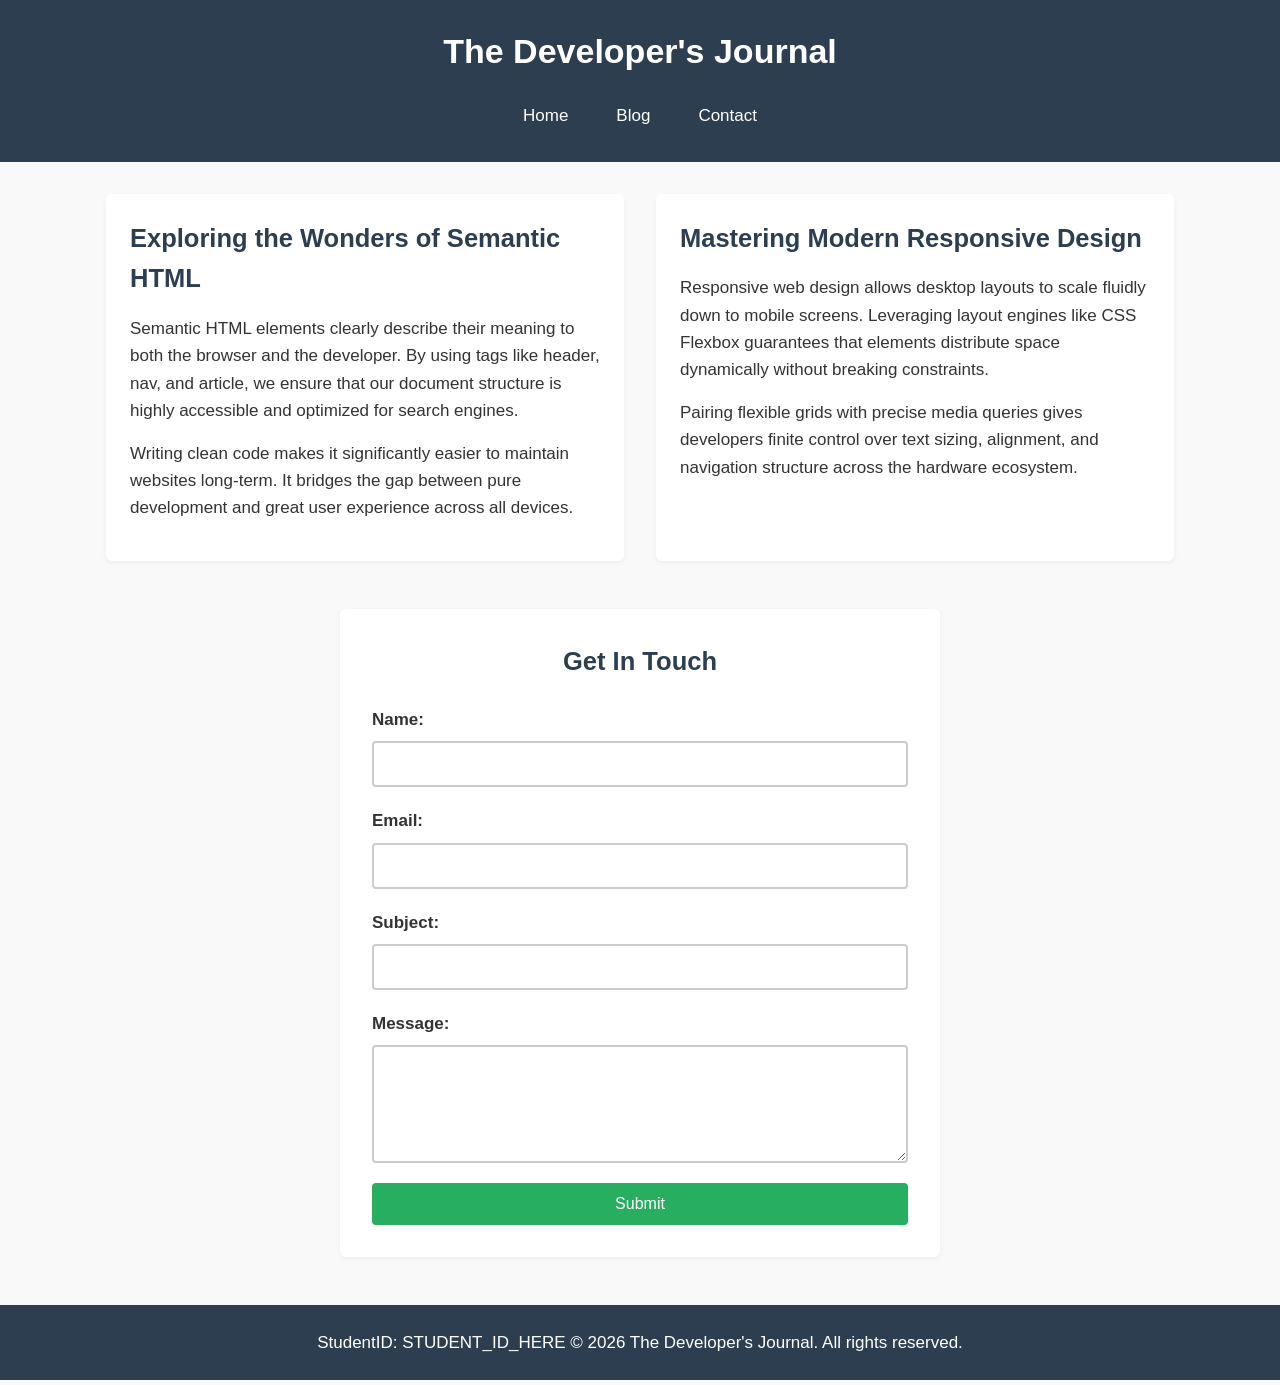
==== blog.html @ d60a50c8 "Create blog.html" ====
<!DOCTYPE html>
<html lang="en">
<head>
    <meta charset="UTF-8">
    <meta name="viewport" content="width=device-width, initial-scale=1.0">
    <title>My Responsive Blog</title>
    <link rel="stylesheet" href="styles.css">
</head>
<body>

    <header class="main-header">
        <h1>The Developer's Journal</h1>
        <nav class="nav-menu">
            <a href="#home">Home</a>
            <a href="#blog">Blog</a>
            <a href="#contact">Contact</a>
        </nav>
    </header>

    <main class="main-content">
        
        <section id="blog" class="articles-container">
            <article class="blog-article">
                <h2>Exploring the Wonders of Semantic HTML</h2>
                <p>Semantic HTML elements clearly describe their meaning to both the browser and the developer. By using tags like header, nav, and article, we ensure that our document structure is highly accessible and optimized for search engines.</p>
                <p>Writing clean code makes it significantly easier to maintain websites long-term. It bridges the gap between pure development and great user experience across all devices.</p>
            </article>

            <article class="blog-article">
                <h2>Mastering Modern Responsive Design</h2>
                <p>Responsive web design allows desktop layouts to scale fluidly down to mobile screens. Leveraging layout engines like CSS Flexbox guarantees that elements distribute space dynamically without breaking constraints.</p>
                <p>Pairing flexible grids with precise media queries gives developers finite control over text sizing, alignment, and navigation structure across the hardware ecosystem.</p>
            </article>
        </section>

        <section id="contact" class="contact-section">
            <h2>Get In Touch</h2>
            <form class="contact-form">
                <div class="form-group">
                    <label for="name">Name:</label>
                    <input type="text" id="name" name="name" required>
                </div>

                <div class="form-group">
                    <label for="email">Email:</label>
                    <input type="email" id="email" name="email" required>
                </div>

                <div class="form-group">
                    <label for="subject">Subject:</label>
                    <input type="text" id="subject" name="subject">
                </div>

                <div class="form-group">
                    <label for="message">Message:</label>
                    <textarea id="message" name="message" rows="5" required></textarea>
                </div>

                <button type="submit" class="submit-btn">Submit</button>
            </form>
        </section>

    </main>

    <footer class="main-footer">
        <p>StudentID: STUDENT_ID_HERE &copy; 2026 The Developer's Journal. All rights reserved.</p>
    </footer>

</body>
</html>
---- styles.css ----
/* ==========================================================================
   Base Styles & Reset
   ========================================================================== */
* {
    box-sizing: border-box;
    margin: 0;
    padding: 0;
}

body {
    font-family: Arial, sans-serif;
    line-height: 1.6;
    color: #333;
    background-color: #f9f9f9;
}

/* Task 6: Keyframes Fade-In Effect */
@keyframes fadeIn {
    from {
        opacity: 0;
        transform: translateY(15px);
    }
    to {
        opacity: 1;
        transform: translateY(0);
    }
}

/* Apply Fade-In to Main Content */
.main-content {
    animation: fadeIn 0.8s ease-out;
}

/* ==========================================================================
   Header & Navigation (Task 4 & Task 6)
   ========================================================================== */
.main-header {
    background-color: #2c3e50;
    color: #fff;
    padding: 1.5rem;
    text-align: center;
}

.main-header h1 {
    margin-bottom: 1rem;
}

.nav-menu {
    display: flex;
    justify-content: center;
    gap: 1rem;
}

.nav-menu a {
    color: #fff;
    text-decoration: none;
    padding: 0.5rem 1rem;
    border-radius: 4px;
    /* Task 6: Smooth hover effect transition */
    transition: background-color 0.3s ease;
}

/* Task 6: Change link background color on hover */
.nav-menu a:hover {
    background-color: #34495e;
}

/* ==========================================================================
   Layout Containers & Centering (Task 4)
   ========================================================================== */
.main-content {
    max-width: 1100px;
    margin: 2rem auto;
    padding: 0 1rem;
}

.articles-container {
    display: flex;
    gap: 2rem;
    margin-bottom: 3rem;
}

.blog-article {
    background: #fff;
    padding: 1.5rem;
    border-radius: 6px;
    box-shadow: 0 2px 5px rgba(0,0,0,0.05);
    flex: 1; /* Ensures equal scaling sizing */
}

.blog-article h2 {
    margin-bottom: 1rem;
    color: #2c3e50;
}

.blog-article p {
    margin-bottom: 1rem;
}

/* ==========================================================================
   Form Styling & Scaling (Task 4 & Task 6)
   ========================================================================== */
.contact-section {
    background: #fff;
    padding: 2rem;
    border-radius: 6px;
    box-shadow: 0 2px 5px rgba(0,0,0,0.05);
    max-width: 600px;
    margin: 0 auto 3rem auto; /* Centers the contact form container */
}

.contact-section h2 {
    text-align: center;
    margin-bottom: 1.5rem;
    color: #2c3e50;
}

.form-group {
    margin-bottom: 1.25rem;
    display: flex;
    flex-direction: column;
}

.form-group label {
    margin-bottom: 0.5rem;
    font-weight: bold;
}

.form-group input,
.form-group textarea {
    padding: 0.75rem;
    border: 2px solid #ccc;
    border-radius: 4px;
    font-size: 1rem;
    width: 100%; /* Ensures fields scale to match container width */
    /* Task 6: Transition for border/background changes */
    transition: border-color 0.3s ease, background-color 0.3s ease;
}

/* Task 6: Hover and Focus transitions for form elements */
.form-group input:hover,
.form-group textarea:hover {
    border-color: #999;
}

.form-group input:focus,
.form-group textarea:focus {
    outline: none;
    border-color: #3498db;
    background-color: #f7faff;
}

.submit-btn {
    background-color: #27ae60;
    color: white;
    border: none;
    padding: 0.75rem 1.5rem;
    font-size: 1rem;
    border-radius: 4px;
    cursor: pointer;
    width: 100%;
    transition: background-color 0.3s ease;
}

.submit-btn:hover {
    background-color: #219653;
}

/* ==========================================================================
   Footer
   ========================================================================== */
.main-footer {
    text-align: center;
    padding: 1.5rem;
    background-color: #2c3e50;
    color: white;
    margin-top: auto;
}

/* ==========================================================================
   Task 5: Media Queries
   ========================================================================== */

/* Breakpoint 1: Phones (max-width: 767px) */
@media (max-width: 767px) {
    /* Task 4: Stack the blog articles vertically on small screens */
    .articles-container {
        flex-direction: column;
    }
    
    .main-header h1 {
        font-size: 1.5rem;
    }
    
    .nav-menu {
        gap: 0.5rem;
    }
}

/* Breakpoint 2: Tablets (min-width: 768px and max-width: 1024px) */
@media (min-width: 768px) and (max-width: 1024px) {
    .articles-container {
        /* Display articles side-by-side but reduce gap size for medium screens */
        flex-direction: row;
        gap: 1rem;
    }
    
    .contact-section {
        max-width: 80% ; /* Lets form adapt dynamically on tablets */
    }
}

/* Breakpoint 3: Desktops (min-width: 1025px) */
@media (min-width: 1025px) {
    .articles-container {
        flex-direction: row;
        gap: 2rem;
    }
    
    body {
        font-size: 17px; /* Slightly upscale body text for large monitors */
    }
}
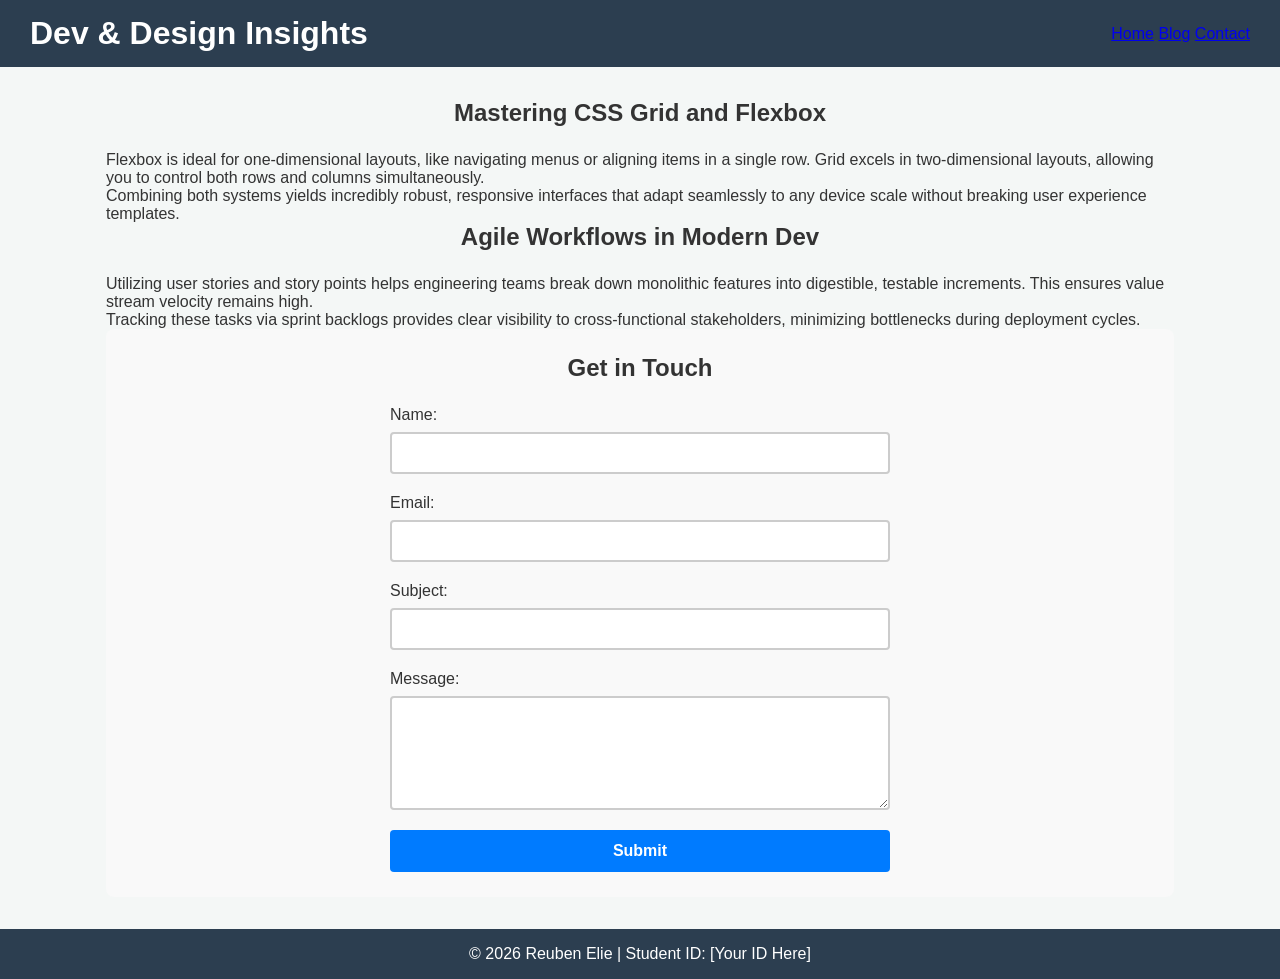
==== commit 5f7deb50: "Create blog.html" ====
--- a/blog.html
+++ b/blog.html
@@ -8,62 +8,61 @@
 </head>
 <body>
 
-    <header class="main-header">
-        <h1>The Developer's Journal</h1>
-        <nav class="nav-menu">
-            <a href="#home">Home</a>
-            <a href="#blog">Blog</a>
-            <a href="#contact">Contact</a>
+    <header class="blog-header">
+        <h1>Dev & Design Insights</h1>
+        <nav class="blog-nav">
+            <a href="index.html">Home</a>
+            <a href="blog.html" class="active">Blog</a>
+            <a href="storefront.html">Contact</a>
         </nav>
     </header>
 
-    <main class="main-content">
+    <main class="blog-container animate-fade-in">
         
-        <section id="blog" class="articles-container">
-            <article class="blog-article">
-                <h2>Exploring the Wonders of Semantic HTML</h2>
-                <p>Semantic HTML elements clearly describe their meaning to both the browser and the developer. By using tags like header, nav, and article, we ensure that our document structure is highly accessible and optimized for search engines.</p>
-                <p>Writing clean code makes it significantly easier to maintain websites long-term. It bridges the gap between pure development and great user experience across all devices.</p>
+        <div class="articles-layout">
+            <article class="blog-post">
+                <h2>Mastering CSS Grid and Flexbox</h2>
+                <p>Flexbox is ideal for one-dimensional layouts, like navigating menus or aligning items in a single row. Grid excels in two-dimensional layouts, allowing you to control both rows and columns simultaneously.</p>
+                <p>Combining both systems yields incredibly robust, responsive interfaces that adapt seamlessly to any device scale without breaking user experience templates.</p>
             </article>
 
-            <article class="blog-article">
-                <h2>Mastering Modern Responsive Design</h2>
-                <p>Responsive web design allows desktop layouts to scale fluidly down to mobile screens. Leveraging layout engines like CSS Flexbox guarantees that elements distribute space dynamically without breaking constraints.</p>
-                <p>Pairing flexible grids with precise media queries gives developers finite control over text sizing, alignment, and navigation structure across the hardware ecosystem.</p>
+            <article class="blog-post">
+                <h2>Agile Workflows in Modern Dev</h2>
+                <p>Utilizing user stories and story points helps engineering teams break down monolithic features into digestible, testable increments. This ensures value stream velocity remains high.</p>
+                <p>Tracking these tasks via sprint backlogs provides clear visibility to cross-functional stakeholders, minimizing bottlenecks during deployment cycles.</p>
             </article>
-        </section>
+        </div>
 
-        <section id="contact" class="contact-section">
-            <h2>Get In Touch</h2>
+        <section class="contact-section">
+            <h2>Get in Touch</h2>
             <form class="contact-form">
                 <div class="form-group">
                     <label for="name">Name:</label>
-                    <input type="text" id="name" name="name" required>
+                    <input type="text" id="name" required>
                 </div>
-
+                
                 <div class="form-group">
                     <label for="email">Email:</label>
-                    <input type="email" id="email" name="email" required>
+                    <input type="email" id="email" required>
                 </div>
-
+                
                 <div class="form-group">
                     <label for="subject">Subject:</label>
-                    <input type="text" id="subject" name="subject">
-                </div>
-
+                    <input type="text" id="subject"> </div>
+                
                 <div class="form-group">
                     <label for="message">Message:</label>
-                    <textarea id="message" name="message" rows="5" required></textarea>
+                    <textarea id="message" rows="5" required></textarea>
                 </div>
-
+                
                 <button type="submit" class="submit-btn">Submit</button>
             </form>
         </section>
 
     </main>
 
-    <footer class="main-footer">
-        <p>StudentID: STUDENT_ID_HERE &copy; 2026 The Developer's Journal. All rights reserved.</p>
+    <footer>
+        <p>&copy; 2026 Reuben Elie | Student ID: [Your ID Here]</p>
     </footer>
 
 </body>
--- a/styles.css
+++ b/styles.css
@@ -1,223 +1,266 @@
-/* ==========================================================================
-   Base Styles & Reset
-   ========================================================================== */
+/* Universal Resets */
 * {
     box-sizing: border-box;
     margin: 0;
     padding: 0;
+    font-family: 'Segoe UI', Tahoma, Geneva, Verdana, sans-serif;
 }
 
 body {
-    font-family: Arial, sans-serif;
-    line-height: 1.6;
+    background-color: #f4f7f6;
     color: #333;
-    background-color: #f9f9f9;
-}
-
-/* Task 6: Keyframes Fade-In Effect */
-@keyframes fadeIn {
-    from {
-        opacity: 0;
-        transform: translateY(15px);
-    }
-    to {
-        opacity: 1;
-        transform: translateY(0);
-    }
-}
-
-/* Apply Fade-In to Main Content */
-.main-content {
-    animation: fadeIn 0.8s ease-out;
-}
-
-/* ==========================================================================
-   Header & Navigation (Task 4 & Task 6)
-   ========================================================================== */
-.main-header {
+    display: flex;
+    flex-direction: column;
+    min-height: 100vh;
+}
+
+/* Header & Navigation */
+header {
     background-color: #2c3e50;
-    color: #fff;
+    color: white;
     padding: 1.5rem;
     text-align: center;
 }
 
-.main-header h1 {
-    margin-bottom: 1rem;
-}
-
-.nav-menu {
-    display: flex;
-    justify-content: center;
-    gap: 1rem;
-}
-
-.nav-menu a {
-    color: #fff;
+nav ul {
+    list-style: none;
+    margin-top: 1rem;
+}
+
+nav ul li {
+    display: inline;
+    margin: 0 15px;
+}
+
+nav ul li a {
+    color: #00bcd4;
     text-decoration: none;
-    padding: 0.5rem 1rem;
-    border-radius: 4px;
-    /* Task 6: Smooth hover effect transition */
-    transition: background-color 0.3s ease;
-}
-
-/* Task 6: Change link background color on hover */
-.nav-menu a:hover {
-    background-color: #34495e;
-}
-
-/* ==========================================================================
-   Layout Containers & Centering (Task 4)
-   ========================================================================== */
-.main-content {
+    font-weight: bold;
+}
+
+nav ul li a.active {
+    color: #ffffff;
+    border-bottom: 2px solid #ffffff;
+}
+
+/* Main Content Area */
+main {
     max-width: 1100px;
     margin: 2rem auto;
     padding: 0 1rem;
-}
-
-.articles-container {
-    display: flex;
+    flex: 1;
+}
+
+main h2 {
+    margin-bottom: 1.5rem;
+    text-align: center;
+}
+
+/* The Product Grid Display */
+.product-grid {
+    display: grid;
+    grid-template-columns: repeat(auto-fit, minmax(250px, 1fr));
     gap: 2rem;
-    margin-bottom: 3rem;
-}
-
-.blog-article {
-    background: #fff;
+}
+
+/* Individual Product Cards */
+.product-card {
+    background: white;
     padding: 1.5rem;
-    border-radius: 6px;
-    box-shadow: 0 2px 5px rgba(0,0,0,0.05);
-    flex: 1; /* Ensures equal scaling sizing */
-}
-
-.blog-article h2 {
+    border-radius: 8px;
+    box-shadow: 0 4px 6px rgba(0, 0, 0, 0.1);
+    text-align: center;
+    transition: transform 0.2s;
+}
+
+.product-card:hover {
+    transform: translateY(-5px);
+}
+
+.product-card img {
+    max-width: 100%;
+    border-radius: 4px;
     margin-bottom: 1rem;
-    color: #2c3e50;
-}
-
-.blog-article p {
+}
+
+.product-card h3 {
+    font-size: 1.2rem;
+    margin-bottom: 0.5rem;
+}
+
+.product-card .price {
+    color: #e74c3c;
+    font-weight: bold;
+    font-size: 1.1rem;
     margin-bottom: 1rem;
 }
 
-/* ==========================================================================
-   Form Styling & Scaling (Task 4 & Task 6)
-   ========================================================================== */
-.contact-section {
-    background: #fff;
-    padding: 2rem;
-    border-radius: 6px;
-    box-shadow: 0 2px 5px rgba(0,0,0,0.05);
-    max-width: 600px;
-    margin: 0 auto 3rem auto; /* Centers the contact form container */
-}
-
-.contact-section h2 {
-    text-align: center;
-    margin-bottom: 1.5rem;
-    color: #2c3e50;
-}
-
-.form-group {
-    margin-bottom: 1.25rem;
-    display: flex;
-    flex-direction: column;
-}
-
-.form-group label {
-    margin-bottom: 0.5rem;
-    font-weight: bold;
-}
-
-.form-group input,
-.form-group textarea {
-    padding: 0.75rem;
-    border: 2px solid #ccc;
-    border-radius: 4px;
-    font-size: 1rem;
-    width: 100%; /* Ensures fields scale to match container width */
-    /* Task 6: Transition for border/background changes */
-    transition: border-color 0.3s ease, background-color 0.3s ease;
-}
-
-/* Task 6: Hover and Focus transitions for form elements */
-.form-group input:hover,
-.form-group textarea:hover {
-    border-color: #999;
-}
-
-.form-group input:focus,
-.form-group textarea:focus {
-    outline: none;
-    border-color: #3498db;
-    background-color: #f7faff;
-}
-
-.submit-btn {
-    background-color: #27ae60;
+/* Call to Action Buttons */
+.buy-btn {
+    background-color: #2ecc71;
     color: white;
     border: none;
-    padding: 0.75rem 1.5rem;
+    padding: 0.6rem 1.2rem;
     font-size: 1rem;
     border-radius: 4px;
     cursor: pointer;
     width: 100%;
-    transition: background-color 0.3s ease;
-}
-
-.submit-btn:hover {
-    background-color: #219653;
-}
-
-/* ==========================================================================
-   Footer
-   ========================================================================== */
-.main-footer {
-    text-align: center;
-    padding: 1.5rem;
+    font-weight: bold;
+}
+
+.buy-btn:hover {
+    background-color: #27ae60;
+}
+
+/* Footer styling */
+footer {
     background-color: #2c3e50;
     color: white;
+    text-align: center;
+    padding: 1rem;
     margin-top: auto;
 }
 
 /* ==========================================================================
-   Task 5: Media Queries
+   Base & Layout Components (Mobile-First)
    ========================================================================== */
 
-/* Breakpoint 1: Phones (max-width: 767px) */
-@media (max-width: 767px) {
-    /* Task 4: Stack the blog articles vertically on small screens */
-    .articles-container {
-        flex-direction: column;
-    }
-    
-    .main-header h1 {
-        font-size: 1.5rem;
-    }
-    
-    .nav-menu {
-        gap: 0.5rem;
-    }
-}
-
-/* Breakpoint 2: Tablets (min-width: 768px and max-width: 1024px) */
-@media (min-width: 768px) and (max-width: 1024px) {
-    .articles-container {
-        /* Display articles side-by-side but reduce gap size for medium screens */
+/* Navigational Menu Flexbox */
+header nav ul.nav-menu {
+    display: flex;
+    flex-direction: row;
+    gap: 15px;
+    list-style: none;
+    padding: 0;
+    margin: 0;
+}
+
+/* Main Content Area Flexbox */
+.main-content {
+    display: flex;
+    flex-direction: column;
+    gap: 40px;
+    padding: 20px;
+    max-width: 1200px;
+    margin: 0 auto;
+}
+
+/* Contact Form Container Flexbox */
+.contact-form {
+    display: flex;
+    flex-direction: column;
+    gap: 20px;
+    width: 100%;
+    max-width: 500px;
+    margin: 0 auto;
+}
+
+/* Individual Form Group Layout */
+.form-group {
+    display: flex;
+    flex-direction: column;
+    gap: 8px;
+}
+
+/* ==========================================================================
+   Form Styling & Interactivity
+   ========================================================================== */
+
+/* Input and Textarea Fields */
+.contact-form input[type="text"],
+.contact-form input[type="email"],
+.contact-form textarea {
+    width: 100%;
+    padding: 10px;
+    border: 2px solid #ccc;
+    border-radius: 4px;
+    font-size: 1rem;
+    box-sizing: border-box;
+    /* Smooth interaction transition */
+    transition: border-color 0.3s ease;
+}
+
+/* Interactive Hover and Focus Effects for Inputs */
+.contact-form input[type="text"]:hover,
+.contact-form input[type="email"]:hover,
+.contact-form textarea:hover {
+    border-color: #888;
+}
+
+.contact-form input[type="text"]:focus,
+.contact-form input[type="email"]:focus,
+.contact-form textarea:focus {
+    border-color: #0056b3;
+    outline: none;
+}
+
+/* Submit Button Base Styling */
+.submit-btn {
+    padding: 12px 20px;
+    background-color: #007bff;
+    color: #fff;
+    border: none;
+    border-radius: 4px;
+    font-size: 1rem;
+    cursor: pointer;
+    font-weight: bold;
+    /* Smooth background color transition */
+    transition: background-color 0.3s ease;
+}
+
+/* Interactive Hover and Focus Effects for Button */
+.submit-btn:hover,
+.submit-btn:focus {
+    background-color: #0056b3;
+    outline: none;
+}
+
+
+/* ==========================================================================
+   Responsive Design (Media Queries)
+   ========================================================================== */
+
+/* Phone Display (Base layout is already mobile-first)
+   Minimum mobile breakpoints typically handle screens up to 480px
+*/
+@media min-width: 320px) {
+    /* Mobile-specific structural tweaks can go here if needed */
+}
+
+/* Tablet Display (Min-width: 768px) */
+@media (min-width: 768px) {
+    header {
+        display: flex;
+        justify-content: space-between;
+        align-items: center;
+        padding: 15px 30px;
+    }
+
+    /* Adjust main content items to give more spacing on tablets */
+    .main-content {
+        gap: 50px;
+        padding: 30px;
+    }
+}
+
+/* Desktop Display (Min-width: 1024px) */
+@media (min-width: 1024px) {
+    /* Shifts layout to multi-column display options on large monitors */
+    .main-content {
         flex-direction: row;
-        gap: 1rem;
-    }
-    
+        justify-content: space-between;
+        align-items: flex-start;
+        gap: 60px;
+    }
+
+    .hero-intro {
+        flex: 1;
+    }
+
     .contact-section {
-        max-width: 80% ; /* Lets form adapt dynamically on tablets */
-    }
-}
-
-/* Breakpoint 3: Desktops (min-width: 1025px) */
-@media (min-width: 1025px) {
-    .articles-container {
-        flex-direction: row;
-        gap: 2rem;
-    }
-    
-    body {
-        font-size: 17px; /* Slightly upscale body text for large monitors */
-    }
-}
+        flex: 1;
+        background-color: #f9f9f9;
+        padding: 25px;
+        border-radius: 8px;
+    }
+}
